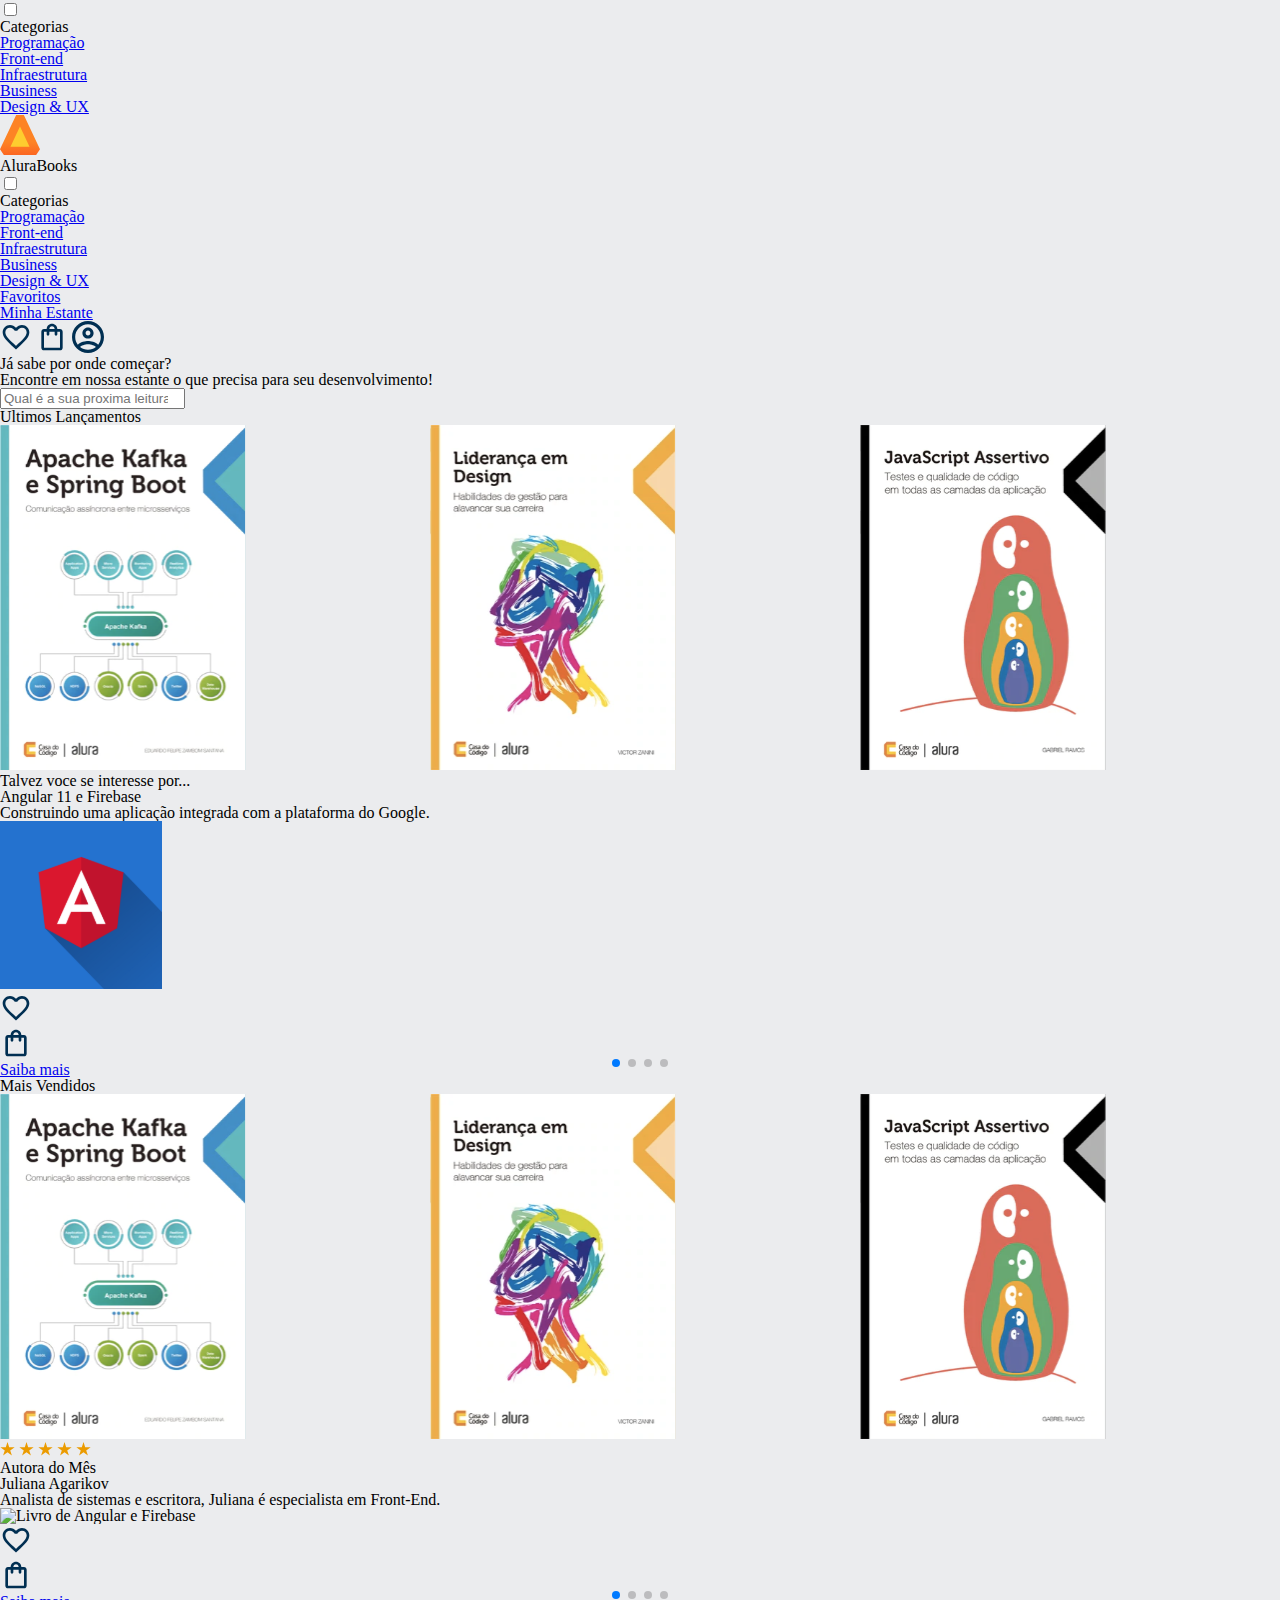
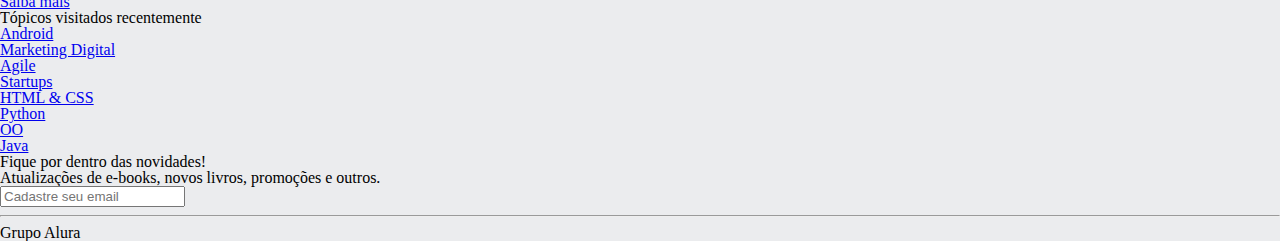
==== Alura-Books/index.html @ 244de054 "Estagio_projetos" ====
<!DOCTYPE html>
<html lang="pt-br">

<head>
    <meta charset="UTF-8">
    <meta name="viewport" content="width=device-width, initial-scale=1.0">
    <title>AluraBooks - Hugo</title>
    <!-- Link do CSS -->
    <link rel="stylesheet" href="styles.css">
    <!-- Link do Reset CSS -->
    <link rel="stylesheet" href="reset.css">
    <!-- Link das fontes importadas -->
    <link rel="preconnect" href="https://fonts.googleapis.com">
    <link rel="preconnect" href="https://fonts.gstatic.com" crossorigin>
    <link
        href="https://fonts.googleapis.com/css2?family=Inter:wght@400;700&family=Poppins:wght@300;400;500;700&family=REM:wght@300&family=Roboto+Slab:wght@400;700&display=swap"
        rel="stylesheet">
    <link
        href="https://fonts.googleapis.com/css2?family=Inter:wght@400;700&family=Josefin+Sans:wght@400;700&family=Poppins:wght@300;400;500;700&family=REM:wght@300&family=Roboto+Slab:wght@400;700&display=swap"
        rel="stylesheet">
    <!-- Link do Carrossel -->
    <link rel="stylesheet" href="https://cdn.jsdelivr.net/npm/swiper@10/swiper-bundle.min.css" />

</head>

<body>
    <header class="cabecalho">
        <div class="container__navbar">
            <input type="checkbox" id="menu" class="container__botao">
            <label for="menu"><span class="cabecalho__menu-hamburguer container__imagem"></span>
            </label>
            <ul class="lista-menu">
                <li class="lista-menu__titulo">Categorias</li>
                <li class="lista-menu__item">
                    <a href="#" class="lista-menu__link">Programação</a>
                </li>
                <li class="lista-menu__item">
                    <a href="#" class="lista-menu__link">Front-end</a>
                </li>
                <li class="lista-menu__item">
                    <a href="#" class="lista-menu__link">Infraestrutura</a>
                </li>
                <li class="lista-menu__item">
                    <a href="#" class="lista-menu__link">Business</a>
                </li>
                <li class="lista-menu__item">
                    <a href="#" class="lista-menu__link">Design & UX</a>
                </li>
            </ul>
            <img src="img/Logo.svg" alt="Logo da AluraBooks" class="container__imagem">
            <h1 class="container__titulo"><b class="container__titulo-negrito">Alura</b>Books</h1>
        </div>

        <ul class="opcoes">
        <input type="checkbox" id="opcoes__menu" class="opcoes__botao">
        <label for="opcoes__menu">
            <li class="opcoes__itens">Categorias</li>
        </label>

        <ul class="lista-menu">
            <li class="lista-menu__item">
                <a href="#" class="lista-menu__link">Programação</a>
            </li>
            <li class="lista-menu__item">
                <a href="#" class="lista-menu__link">Front-end</a>
            </li>
            <li class="lista-menu__item">
                <a href="#" class="lista-menu__link">Infraestrutura</a>
            </li>
            <li class="lista-menu__item">
                <a href="#" class="lista-menu__link">Business</a>
            </li>
            <li class="lista-menu__item">
                <a href="#" class="lista-menu__link">Design & UX</a>
            </li>
            </ul>
        <li class="opcoes__itens"><a href="#" class="opcoes__link">Favoritos</a></li>
        <li class="opcoes__itens"><a href="#" class="opcoes__link">Minha Estante</a></li>
        </ul>

        <div class="container__side-bar">
            <a href=""><img src="img/Favoritos-1.svg" alt="Meus Favoritos"
                    class="container__imagem container__imagem-transparente"></a>
            <a href=""><img src="img/Sacola.svg" alt="Carrinho de compras" class="container__imagem"></a>
            <a href=""><img src="img/Usuario-1.svg" alt="Meu perfil" class="container__imagem"></a>
        </div>
    </header>
    <section class="banner">
        <h2 class="banner__titulo">Já sabe por onde começar?</h2>
        <p class="banner__texto">Encontre em nossa estante o que precisa para seu desenvolvimento!</p>
        <input type="search" class="banner__pesquisa" placeholder="Qual é a sua proxima leitura?">
    </section>



    <section class="carrossel">
        <h2 class="carrossel__titulo">Ultimos Lançamentos</h2>

        <!-- Slider main container -->
        <div class="swiper">

            <!-- If we need pagination -->
            <div class="swiper-pagination"></div>

            <div class="swiper-wrapper">
                <!-- Slides -->
                <div class="swiper-slide"><img src="img/ApacheKafka.svg" alt="Livro sobre Apache Kakfa da AluraBooks">
                </div>
                <div class="swiper-slide"><img src="img/Liderança.svg"
                        alt="Livro sobre liderança em Design da AluraBooks"></div>
                <div class="swiper-slide"><img src="img/Javascript.svg"
                        alt="Livro sobre Javascript Assertivo da AluraBooks"></div>
                <div class="swiper-slide"><img src="img/Guia Front-end.svg"
                        alt="Livro sobre Guia Front-end da AluraBooks"></div>
                <div class="swiper-slide"><img src="img/Portugol.svg" alt="Livro sobre Portugol da AluraBooks"></div>
                <div class="swiper-slide"><img src="img/Acessibilidade.svg" alt="Livro sobre Acessibilidade Web"></div>
            </div>

            <div class="card">
                <!-- 1 Linha -->
                <div class="card__descricao">
                    <!-- 1° Coluna -->
                    <div class="descricao">
                        <h3 class="descricao__titulo">Talvez voce se interesse por...</h3>
                        <h2 class="descricao__titulo-livro">Angular 11 e Firebase</h2>
                        <p class="descricao__texto">Construindo uma aplicação integrada com a plataforma do Google.</p>
                    </div>
                    <!-- 2° Coluna -->
                    <img src="img/Angular.svg" class="descricao__imagem" alt="Livro de Angular e Firebase">
                </div>
                <!-- 2º linha -->
                <div class="card__botoes">
                    <!-- 1º coluna -->
                    <ul class="botoes">
                        <li class="botoes__item"><img src="img/Favoritos-1.svg" alt="Favoritar livro"></li>
                        <li class="botoes__item"><img src="img/Sacola.svg" alt="Adicionar no carrinho de compras"></li>
                    </ul>
                    <!-- 2º coluna -->
                    <a href="#" class="botoes__ancora">Saiba mais</a>
                </div>
            </div>
        </div>

    </section>
    <section class="carrossel">
        <h2 class="carrossel__titulo">Mais Vendidos</h2>

        <!-- Slider main container -->
        <div class="swiper">

            <!-- If we need pagination -->
            <div class="swiper-pagination"></div>

            <div class="swiper-wrapper">
                <!-- Slides -->
                <div class="swiper-slide"><img src="img/ApacheKafka.svg" alt="Livro sobre Apache Kakfa da AluraBooks">
                </div>
                <div class="swiper-slide"><img src="img/Liderança.svg"
                        alt="Livro sobre liderança em Design da AluraBooks"></div>
                <div class="swiper-slide"><img src="img/Javascript.svg"
                        alt="Livro sobre Javascript Assertivo da AluraBooks"></div>
                <div class="swiper-slide"><img src="img/Guia Front-end.svg"
                        alt="Livro sobre Guia Front-end da AluraBooks"></div>
                <div class="swiper-slide"><img src="img/Portugol.svg" alt="Livro sobre Portugol da AluraBooks"></div>
                <div class="swiper-slide"><img src="img/Acessibilidade.svg" alt="Livro sobre Acessibilidade Web"></div>
            </div>

            <div class="card">
                <!-- 1 Linha -->
                <div class="card__descricao">
                    <!-- 1° Coluna -->
                    <div class="descricao">
                        <img src="img/Estrelinhas.svg" alt="">
                        <h3 class="descricao__titulo">Autora do Mês</h3>
                        <h2 class="descricao__titulo-livro">Juliana Agarikov</h2>
                        <p class="descricao__texto">Analista de sistemas e escritora, Juliana é especialista em
                            Front-End.</p>
                    </div>
                    <!-- 2° Coluna -->
                    <img src="img/Perfil-escritora.svg" class="descricao__imagem" alt="Livro de Angular e Firebase">
                </div>
                <!-- 2º linha -->
                <div class="card__botoes">
                    <!-- 1º coluna -->
                    <ul class="botoes">
                        <li class="botoes__item"><img src="img/Favoritos-1.svg" alt="Favoritar livro"></li>
                        <li class="botoes__item"><img src="img/Sacola.svg" alt="Adicionar no carrinho de compras"></li>
                    </ul>
                    <!-- 2º coluna -->
                    <a href="#" class="botoes__ancora">Saiba mais</a>
                </div>
            </div>
        </div>
    </section>

    <section class="topicos">
        <h2 class="topicos__titulo">Tópicos visitados recentemente</h2>
        <ul class="topicos__lista">
            <li class="topicos__item"><a href="#" class="topicos__link">Android</a></li>
            <li class="topicos__item"><a href="#" class="topicos__link">Marketing Digital</a></li>
            <li class="topicos__item"><a href="#" class="topicos__link">Agile</a></li>
            <li class="topicos__item"><a href="#" class="topicos__link">Startups</a></li>
            <li class="topicos__item"><a href="#" class="topicos__link">HTML & CSS</a></li>
            <li class="topicos__item"><a href="#" class="topicos__link">Python</a></li>
            <li class="topicos__item"><a href="#" class="topicos__link">OO</a></li>
            <li class="topicos__item"><a href="#" class="topicos__link">Java</a></li>
        </ul>
    </section>

    <section class="contato">
        <h2 class="contato__titulo">Fique por dentro das novidades!</h2>
        <p class="contato__texto">Atualizações de e-books, novos livros, promoções e outros.</p>
        <input type="email" placeholder="Cadastre seu email" class="contato__email">
    </section>

    <hr />

    <footer class="rodape">
        <h2 class="rodape__titulo">Grupo Alura</h2>
    </footer>
</body>


<!-- Swiper CSS -->
<link rel="stylesheet" href="https://cdn.jsdelivr.net/npm/swiper@10/swiper-bundle.min.css" />
<!-- Swiper JavaScript -->
<script src="https://cdn.jsdelivr.net/npm/swiper@10/swiper-bundle.min.js"></script>
<!-- Your custom script -->
<script src="script.js"></script>

</html>
---- Alura-Books/styles.css ----
@import url("/styles/header.css");
@import url("/styles/banner.css");
@import url("/styles/carrossel.css");
@import url("/styles/topicos.css");
@import url("/styles/contato.css");
@import url("/styles/rodape.css");

:root{
    --cor-de-fundo: #EBECEE;
    --branco: #FFFFFF;
    --laranja: #EB9B00;
    --azul-degrade: linear-gradient(160deg, #002F52 0%, #326589 100%);
    --azul: #002f52;
    --fonte-principal: "Poppins";
    --fonte-secundaria: "Josefin Sans";
    --preto: #000000;
    
}

body{
    background-color: var(--cor-de-fundo);
    font-family: var(--fonte-principal);
    font-weight: 400;
}
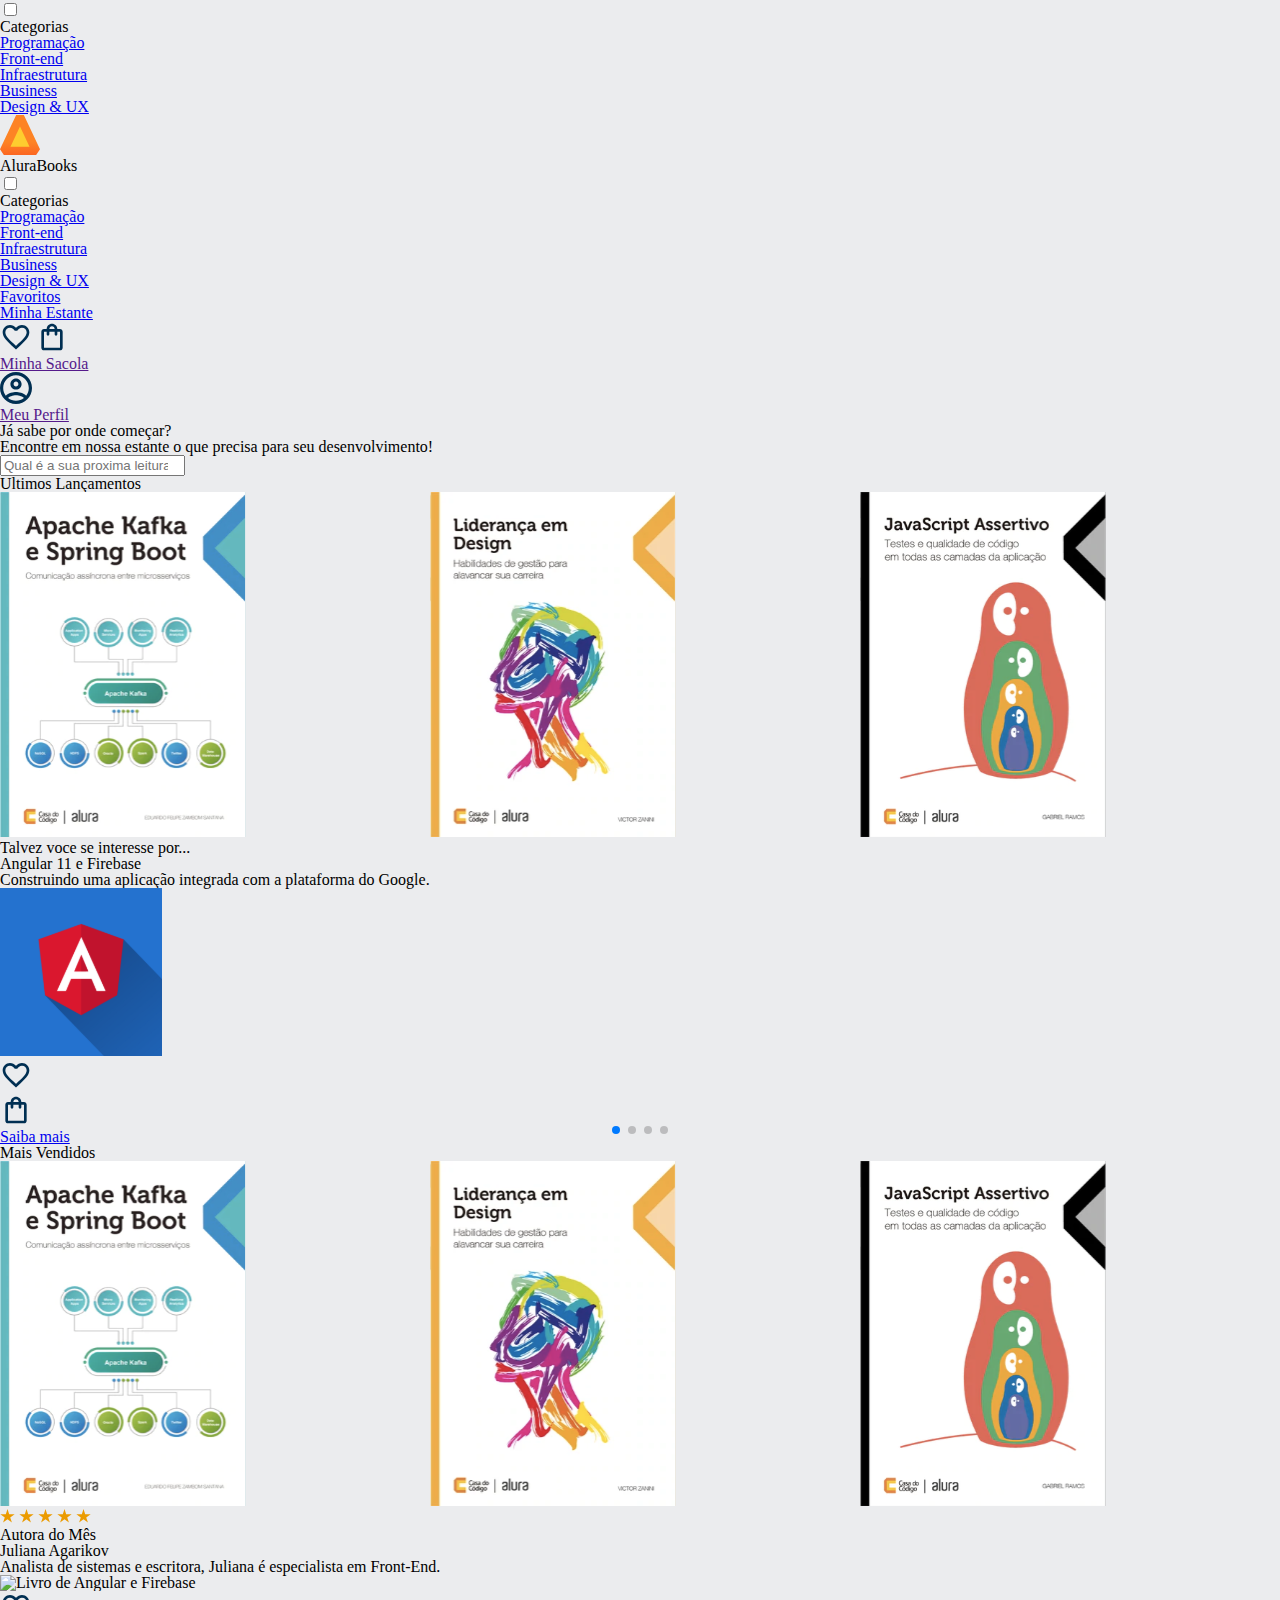
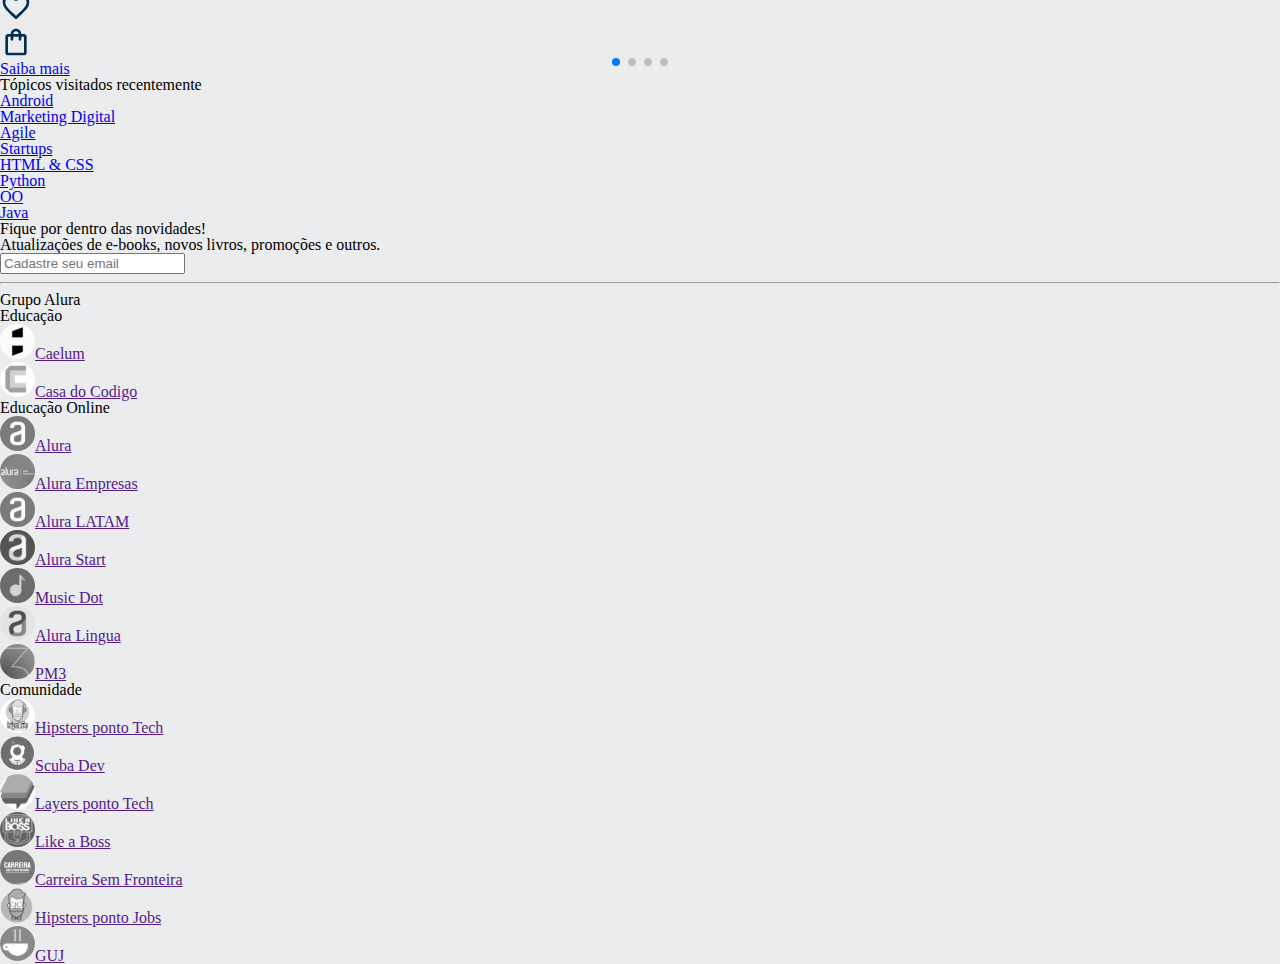
==== commit 04f73496: "Adding AluraBooks-COMPLETO" ====
--- a/Alura-Books/index.html
+++ b/Alura-Books/index.html
@@ -52,37 +52,42 @@
         </div>
 
         <ul class="opcoes">
-        <input type="checkbox" id="opcoes__menu" class="opcoes__botao">
-        <label for="opcoes__menu">
-            <li class="opcoes__itens">Categorias</li>
-        </label>
-
-        <ul class="lista-menu">
-            <li class="lista-menu__item">
-                <a href="#" class="lista-menu__link">Programação</a>
-            </li>
-            <li class="lista-menu__item">
-                <a href="#" class="lista-menu__link">Front-end</a>
-            </li>
-            <li class="lista-menu__item">
-                <a href="#" class="lista-menu__link">Infraestrutura</a>
-            </li>
-            <li class="lista-menu__item">
-                <a href="#" class="lista-menu__link">Business</a>
-            </li>
-            <li class="lista-menu__item">
-                <a href="#" class="lista-menu__link">Design & UX</a>
-            </li>
+            <input type="checkbox" id="opcoes__menu" class="opcoes__botao">
+            <label for="opcoes__menu">
+                <li class="opcoes__itens">Categorias</li>
+            </label>
+
+            <ul class="lista-menu">
+                <li class="lista-menu__item">
+                    <a href="#" class="lista-menu__link">Programação</a>
+                </li>
+                <li class="lista-menu__item">
+                    <a href="#" class="lista-menu__link">Front-end</a>
+                </li>
+                <li class="lista-menu__item">
+                    <a href="#" class="lista-menu__link">Infraestrutura</a>
+                </li>
+                <li class="lista-menu__item">
+                    <a href="#" class="lista-menu__link">Business</a>
+                </li>
+                <li class="lista-menu__item">
+                    <a href="#" class="lista-menu__link">Design & UX</a>
+                </li>
             </ul>
-        <li class="opcoes__itens"><a href="#" class="opcoes__link">Favoritos</a></li>
-        <li class="opcoes__itens"><a href="#" class="opcoes__link">Minha Estante</a></li>
+            <li class="opcoes__itens"><a href="#" class="opcoes__link">Favoritos</a></li>
+            <li class="opcoes__itens"><a href="#" class="opcoes__link">Minha Estante</a></li>
         </ul>
 
         <div class="container__side-bar">
             <a href=""><img src="img/Favoritos-1.svg" alt="Meus Favoritos"
                     class="container__imagem container__imagem-transparente"></a>
-            <a href=""><img src="img/Sacola.svg" alt="Carrinho de compras" class="container__imagem"></a>
-            <a href=""><img src="img/Usuario-1.svg" alt="Meu perfil" class="container__imagem"></a>
+            <a class='container__link' href=""><img src="img/Sacola.svg" alt="Carrinho de compras"
+                    class="container__imagem">
+                <p class="container__texto">Minha Sacola</p>
+            </a>
+            <a class='container__link' href=""><img src="img/Usuario-1.svg" alt="Meu perfil" class="container__imagem">
+                <p class="container__texto">Meu Perfil</p>
+            </a>
         </div>
     </header>
     <section class="banner">
@@ -95,52 +100,57 @@
 
     <section class="carrossel">
         <h2 class="carrossel__titulo">Ultimos Lançamentos</h2>
-
-        <!-- Slider main container -->
-        <div class="swiper">
-
-            <!-- If we need pagination -->
-            <div class="swiper-pagination"></div>
-
-            <div class="swiper-wrapper">
-                <!-- Slides -->
-                <div class="swiper-slide"><img src="img/ApacheKafka.svg" alt="Livro sobre Apache Kakfa da AluraBooks">
-                </div>
-                <div class="swiper-slide"><img src="img/Liderança.svg"
-                        alt="Livro sobre liderança em Design da AluraBooks"></div>
-                <div class="swiper-slide"><img src="img/Javascript.svg"
-                        alt="Livro sobre Javascript Assertivo da AluraBooks"></div>
-                <div class="swiper-slide"><img src="img/Guia Front-end.svg"
-                        alt="Livro sobre Guia Front-end da AluraBooks"></div>
-                <div class="swiper-slide"><img src="img/Portugol.svg" alt="Livro sobre Portugol da AluraBooks"></div>
-                <div class="swiper-slide"><img src="img/Acessibilidade.svg" alt="Livro sobre Acessibilidade Web"></div>
+        <div class="carrossel__container">
+            <!-- Slider main container -->
+            <div class="swiper">
+
+                <!-- If we need pagination -->
+                <div class="swiper-pagination"></div>
+
+                <div class="swiper-wrapper">
+                    <!-- Slides -->
+                    <div class="swiper-slide"><img src="img/ApacheKafka.svg"
+                            alt="Livro sobre Apache Kakfa da AluraBooks">
+                    </div>
+                    <div class="swiper-slide"><img src="img/Liderança.svg"
+                            alt="Livro sobre liderança em Design da AluraBooks"></div>
+                    <div class="swiper-slide"><img src="img/Javascript.svg"
+                            alt="Livro sobre Javascript Assertivo da AluraBooks"></div>
+                    <div class="swiper-slide"><img src="img/Guia Front-end.svg"
+                            alt="Livro sobre Guia Front-end da AluraBooks"></div>
+                    <div class="swiper-slide"><img src="img/Portugol.svg" alt="Livro sobre Portugol da AluraBooks">
+                    </div>
+                    <div class="swiper-slide"><img src="img/Acessibilidade.svg" alt="Livro sobre Acessibilidade Web">
+                    </div>
+                </div>
+
+                <div class="card">
+                    <!-- 1 Linha -->
+                    <div class="card__descricao">
+                        <!-- 1° Coluna -->
+                        <div class="descricao">
+                            <h3 class="descricao__titulo">Talvez voce se interesse por...</h3>
+                            <h2 class="descricao__titulo-livro">Angular 11 e Firebase</h2>
+                            <p class="descricao__texto">Construindo uma aplicação integrada com a plataforma do Google.
+                            </p>
+                        </div>
+                        <!-- 2° Coluna -->
+                        <img src="img/Angular.svg" class="descricao__imagem" alt="Livro de Angular e Firebase">
+                    </div>
+                    <!-- 2º linha -->
+                    <div class="card__botoes">
+                        <!-- 1º coluna -->
+                        <ul class="botoes">
+                            <li class="botoes__item"><img src="img/Favoritos-1.svg" alt="Favoritar livro"></li>
+                            <li class="botoes__item"><img src="img/Sacola.svg" alt="Adicionar no carrinho de compras">
+                            </li>
+                        </ul>
+                        <!-- 2º coluna -->
+                        <a href="#" class="botoes__ancora">Saiba mais</a>
+                    </div>
+                </div>
             </div>
-
-            <div class="card">
-                <!-- 1 Linha -->
-                <div class="card__descricao">
-                    <!-- 1° Coluna -->
-                    <div class="descricao">
-                        <h3 class="descricao__titulo">Talvez voce se interesse por...</h3>
-                        <h2 class="descricao__titulo-livro">Angular 11 e Firebase</h2>
-                        <p class="descricao__texto">Construindo uma aplicação integrada com a plataforma do Google.</p>
-                    </div>
-                    <!-- 2° Coluna -->
-                    <img src="img/Angular.svg" class="descricao__imagem" alt="Livro de Angular e Firebase">
-                </div>
-                <!-- 2º linha -->
-                <div class="card__botoes">
-                    <!-- 1º coluna -->
-                    <ul class="botoes">
-                        <li class="botoes__item"><img src="img/Favoritos-1.svg" alt="Favoritar livro"></li>
-                        <li class="botoes__item"><img src="img/Sacola.svg" alt="Adicionar no carrinho de compras"></li>
-                    </ul>
-                    <!-- 2º coluna -->
-                    <a href="#" class="botoes__ancora">Saiba mais</a>
-                </div>
-            </div>
-        </div>
-
+        </div>
     </section>
     <section class="carrossel">
         <h2 class="carrossel__titulo">Mais Vendidos</h2>
@@ -208,8 +218,10 @@
     </section>
 
     <section class="contato">
-        <h2 class="contato__titulo">Fique por dentro das novidades!</h2>
-        <p class="contato__texto">Atualizações de e-books, novos livros, promoções e outros.</p>
+        <div class="contato__descricao">
+            <h2 class="contato__titulo">Fique por dentro das novidades!</h2>
+            <p class="contato__texto">Atualizações de e-books, novos livros, promoções e outros.</p>
+        </div>
         <input type="email" placeholder="Cadastre seu email" class="contato__email">
     </section>
 
@@ -217,6 +229,49 @@
 
     <footer class="rodape">
         <h2 class="rodape__titulo">Grupo Alura</h2>
+        <ul class="lista-rodape">
+            <li class="lista-rodape__titulo">Educação</li>
+            <li class="lista-rodape__item"><img src="img/Caelum.svg" alt="Imagem da Caelum"><a href=""
+                    class="lista-rodape__link">Caelum</a></li>
+            <li class="lista-rodape__item"><img src="img/CasaDoCodigo.svg" alt="Imagem da Casa do Codigo"><a href=""
+                    class="lista-rodape__link">Casa do Codigo</a></li>
+        </ul>
+        <ul class="lista-rodape">
+            <li class="lista-rodape__titulo">Educação Online</li>
+            <li class="lista-rodape__item"><img src="img/Alura.svg" alt="Image da Alura"><a href=""
+                    class="lista-rodape__link">Alura</a></li>
+            <li class="lista-rodape__item"><img src="img/AluraEmpresas.svg" alt="Image da Alura p/ empresas"><a href=""
+                    class="lista-rodape__link">Alura Empresas</a></li>
+            <li class="lista-rodape__item"><img src="img/AluraLATAM.svg" alt="Imagem da Alura LATAM"><a href=""
+                    class="lista-rodape__link">Alura LATAM</a></li>
+            <li class="lista-rodape__item"><img src="img/AluraStart.svg" alt="Imagem da Alura Start"><a href=""
+                    class="lista-rodape__link">Alura Start</a></li>
+            <li class="lista-rodape__item"><img src="img/MusicDot.svg" alt="Imagem do Music Dot"><a href=""
+                    class="lista-rodape__link">Music Dot</a></li>
+            <li class="lista-rodape__item"><img src="img/AluraLingua.svg" alt="Imagem da Alura Lingua"><a href=""
+                    class="lista-rodape__link">Alura Lingua</a></li>
+            <li class="lista-rodape__item"><img src="img/PM3.svg" alt="Imagem da PM3"><a href=""
+                    class="lista-rodape__link">PM3</a></li>
+        </ul>
+        <ul class="lista-rodape">
+            <li class="lista-rodape__titulo">Comunidade</li>
+            <li class="lista-rodape__item"><img src="img/HipstersTech.svg" alt="Image da Hipsters Tech"><a href=""
+                    class="lista-rodape__link">Hipsters ponto Tech</a></li>
+            <li class="lista-rodape__item"><img src="img/ScubaDev.svg" alt="Image da Scuba Dev"><a href=""
+                    class="lista-rodape__link">Scuba Dev</a></li>
+            <li class="lista-rodape__item"><img src="img/LayersTech.svg" alt="Imagem da LayersTech"><a href=""
+                    class="lista-rodape__link">Layers ponto Tech</a></li>
+            <li class="lista-rodape__item"><img src="img/LikeABoss.svg" alt="Imagem da Like a Boss"><a href=""
+                    class="lista-rodape__link">Like a Boss</a></li>
+            <li class="lista-rodape__item"><img src="img/CarreiraSemFronteira.svg"
+                    alt="Imagem do Carreira Sem Fronteira"><a href="" class="lista-rodape__link">Carreira Sem
+                    Fronteira</a></li>
+            <li class="lista-rodape__item"><img src="img/HipstersJobs.svg" alt="Imagem da Hispster Jobs"><a href=""
+                    class="lista-rodape__link">Hipsters ponto Jobs</a></li>
+            <li class="lista-rodape__item"><img src="img/GUJ.svg" alt="Imagem da GUJ"><a href=""
+                    class="lista-rodape__link">GUJ</a></li>
+        </ul>
+
     </footer>
 </body>
 
--- a/Alura-Books/styles.css
+++ b/Alura-Books/styles.css
@@ -14,6 +14,8 @@
     --fonte-principal: "Poppins";
     --fonte-secundaria: "Josefin Sans";
     --preto: #000000;
+    --cinza: #474646
+    -cinza--claro: #858585
     
 }
 
